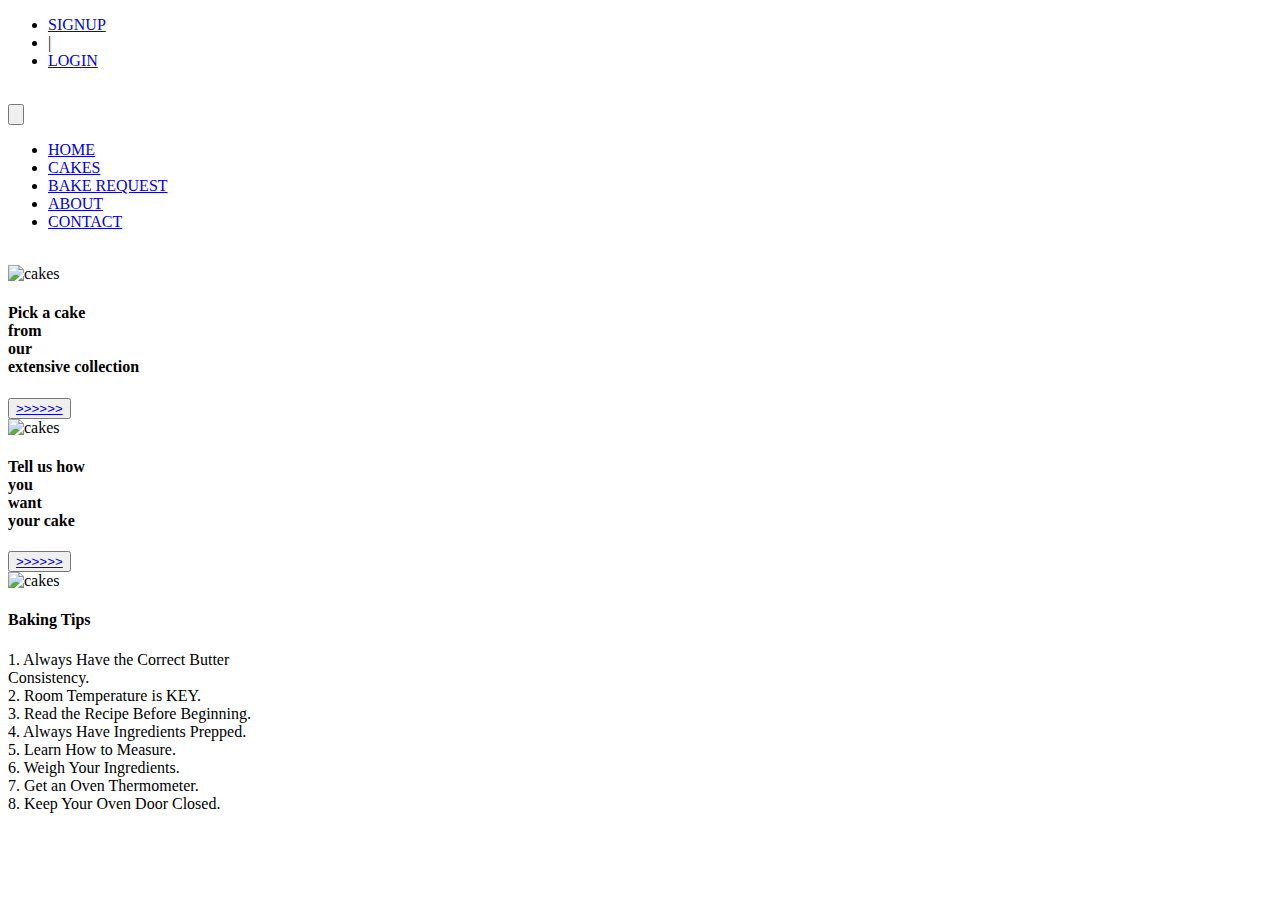
==== index.html @ 93b6d629 "Add files via upload" ====
<!DOCTYPE html>
<html lang="en">
<head>
    <meta charset="UTF-8">
    <meta name="viewport" content="width=device-width, initial-scale=1.0">
    <title>Bacakes</title>
    <link rel="stylesheet" href="css/style.css">
    <script src="javascript/script.js"></script>
    
</head>
<body>
    <div class="top">
        <div class="user">
            <ul>
                <li><a class="signup" href="#">SIGNUP</a></li>
                <li>|</li>
                <li><a class="login" href="#">LOGIN</a></li>
            </ul>
        </div>
    </div>
    <div class="header">
        <div  class="logo">
            <a href="index.html"><img src="logos/black .png" alt=""></a>
        </div>
        <div class="open-menu">
            <button onclick="menuFunction()"><img src="icons/open-menu.png" alt=""></button>
        </div>
            <nav class="main-menu" id="myMenu">
            <ul>
                <li><a href="index.html">HOME</a></li>
                <li><a href="cakes.html">CAKES</a></li>
                <li><a href="#">BAKE REQUEST</a></li>
                <li><a href="#">ABOUT</a></li>
                <li><a href="#">CONTACT</a></li>
                
            </ul>
        </nav>
    </div>
    <div class="clear"></div>
    <div class="wrapper">
        <div class="main-att">
        <div class="cakepic">
            <a href="#"><img src="images/Cake promo shot.jpg" alt=""></a>
        </div>
        </div>
        <div class="sub-att">
            <div class="columns cakes">
                <img class="image" src="images/cakes/cake 1.jpg" alt="cakes">
                <div class="text">
                    <h4>Pick a cake <br> from <br> our 
                        <br> extensive collection
                    </h4>
                    <button><a href="#">>>>>>></a></button>
                </div>
            </div>
            <div class="columns bake-request">
                <img class="image" src="images/cakes/cake 2.jpg" alt="cakes">
                <div class="text">
                    <h4>Tell us how <br> you <br> want
                     <br> your cake
                    </h4>
                    <button><a href="#">>>>>>></a></button>
                </div>
            </div>
            <div class="columns baking-tips">
                <img class="image" src="images/cakes/cake 3.jpg" alt="cakes">
                <div class="text">
                    <h4>Baking Tips</h4>
                    <p>
                        1. Always Have the Correct Butter <br>
                            Consistency. <br>
                        2. Room Temperature is KEY. <br>
                        3. Read the Recipe Before Beginning. <br>
                        4. Always Have Ingredients Prepped. <br>
                        5. Learn How to Measure. <br>
                        6. Weigh Your Ingredients. <br>
                        7. Get an Oven Thermometer. <br>
                        8. Keep Your Oven Door Closed. <br>
                    </p>
                </div>
                
                
            </div>
        </div>
        <div class="clear"></div>

        <footer>
            
        </footer>

    </div>




</body>
</html>
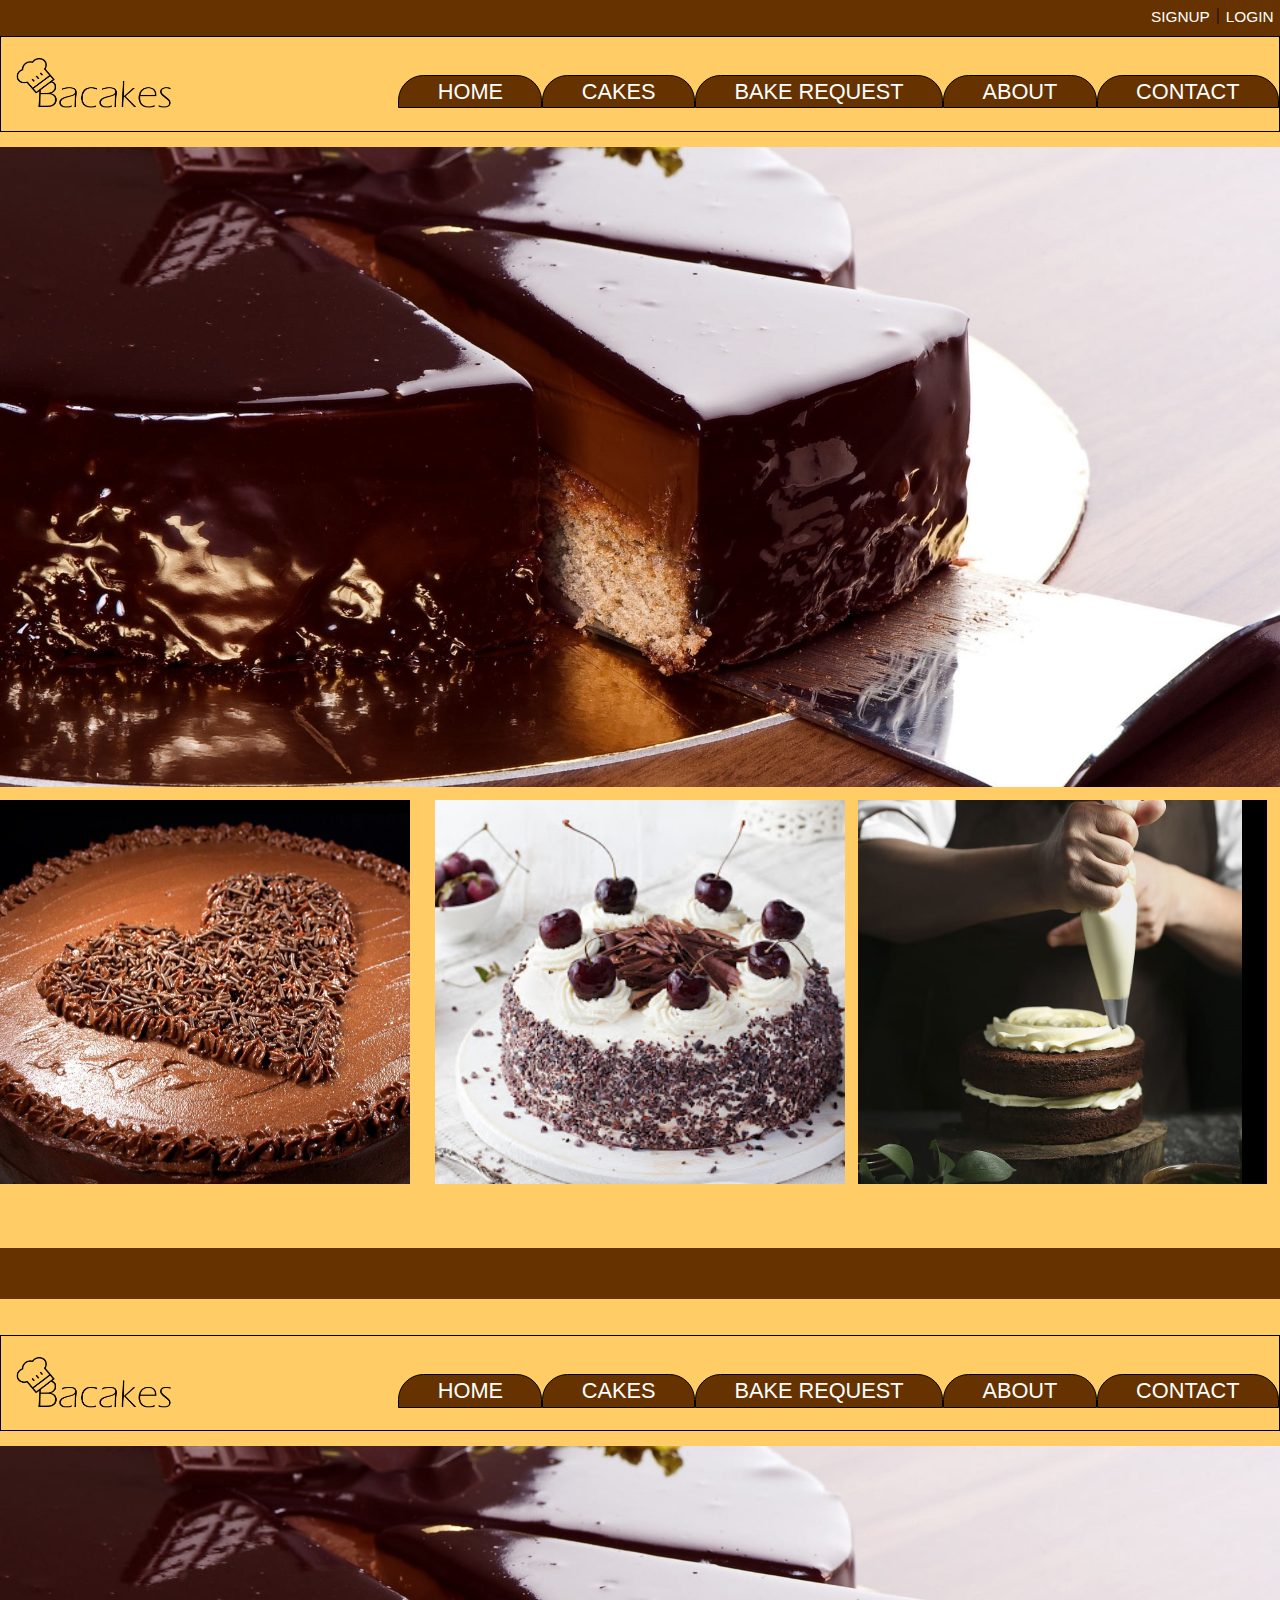
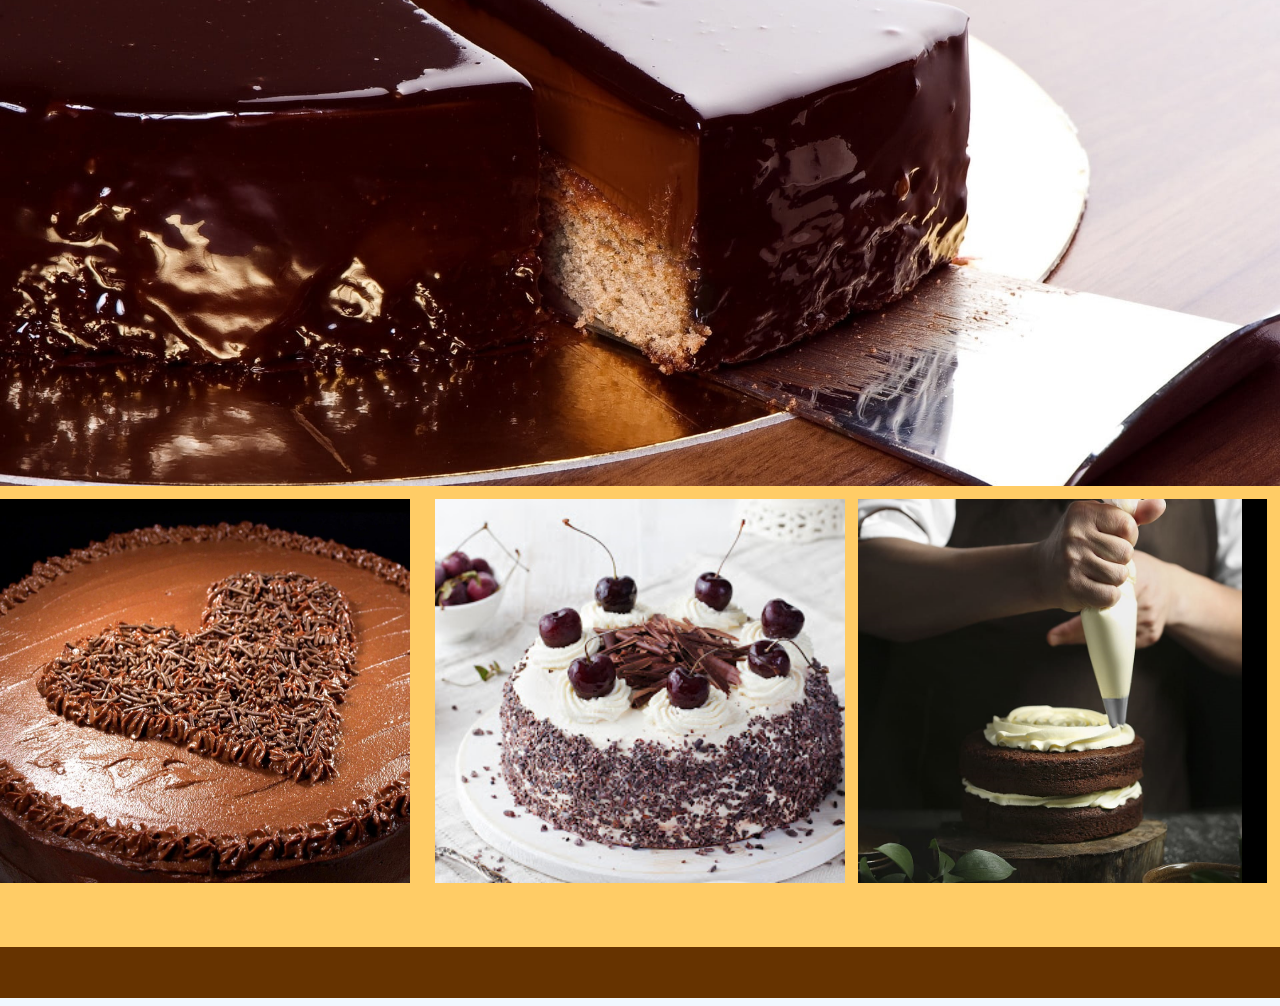
==== commit 1048a5d3: "Update index.html" ====
--- a/index.html
+++ b/index.html
@@ -1,4 +1,5 @@
 <!DOCTYPE html>
+<html lang="en"><!DOCTYPE html>
 <html lang="en">
 <head>
     <meta charset="UTF-8">
@@ -94,4 +95,99 @@
 
 
 </body>
-</html>+</html>
+<head>
+    <meta charset="UTF-8">
+    <meta name="viewport" content="width=device-width, initial-scale=1.0">
+    <title>Bacakes</title>
+    <link rel="stylesheet" href="css/style.css">
+    <script src="javascript/script.js"></script>
+    
+</head>
+<body>
+    <div class="top">
+        <div class="user">
+            <ul>
+                <li><a class="signup" href="#">SIGNUP</a></li>
+                <li>|</li>
+                <li><a class="login" href="#">LOGIN</a></li>
+            </ul>
+        </div>
+    </div>
+    <div class="header">
+        <div  class="logo">
+            <a href="index.html"><img src="logos/black .png" alt=""></a>
+        </div>
+        <div class="open-menu">
+            <button onclick="menuFunction()"><img src="icons/open-menu.png" alt=""></button>
+        </div>
+            <nav class="main-menu" id="myMenu">
+            <ul>
+                <li><a href="index.html">HOME</a></li>
+                <li><a href="cakes.html">CAKES</a></li>
+                <li><a href="#">BAKE REQUEST</a></li>
+                <li><a href="#">ABOUT</a></li>
+                <li><a href="#">CONTACT</a></li>
+                
+            </ul>
+        </nav>
+    </div>
+    <div class="clear"></div>
+    <div class="wrapper">
+        <div class="main-att">
+        <div class="cakepic">
+            <a href="#"><img src="images/Cake promo shot.jpg" alt=""></a>
+        </div>
+        </div>
+        <div class="sub-att">
+            <div class="columns cakes">
+                <img class="image" src="images/cakes/cake 1.jpg" alt="cakes">
+                <div class="text">
+                    <h4>Pick a cake <br> from <br> our 
+                        <br> extensive collection
+                    </h4>
+                    <button><a href="#">>>>>>></a></button>
+                </div>
+            </div>
+            <div class="columns bake-request">
+                <img class="image" src="images/cakes/cake 2.jpg" alt="cakes">
+                <div class="text">
+                    <h4>Tell us how <br> you <br> want
+                     <br> your cake
+                    </h4>
+                    <button><a href="#">>>>>>></a></button>
+                </div>
+            </div>
+            <div class="columns baking-tips">
+                <img class="image" src="images/cakes/cake 3.jpg" alt="cakes">
+                <div class="text">
+                    <h4>Baking Tips</h4>
+                    <p>
+                        1. Always Have the Correct Butter <br>
+                            Consistency. <br>
+                        2. Room Temperature is KEY. <br>
+                        3. Read the Recipe Before Beginning. <br>
+                        4. Always Have Ingredients Prepped. <br>
+                        5. Learn How to Measure. <br>
+                        6. Weigh Your Ingredients. <br>
+                        7. Get an Oven Thermometer. <br>
+                        8. Keep Your Oven Door Closed. <br>
+                    </p>
+                </div>
+                
+                
+            </div>
+        </div>
+        <div class="clear"></div>
+
+        <footer>
+            
+        </footer>
+
+    </div>
+
+
+
+
+</body>
+</html>
--- a/css/style.css
+++ b/css/style.css
@@ -0,0 +1,645 @@
+* {
+    background-color: aliceblue;
+    box-sizing: border-box;
+}
+
+@font-face {
+    font-family: Mycomicsans;
+    src: url(fonts/comic_sans_MS.woff);
+ }
+
+ .clear {
+     clear: both;
+ }
+
+body {
+    background-color: #ffcc66;
+    width: 100vw;
+    height: fit-content;
+    margin-left: auto;
+    margin-right: auto;
+    margin-top: 0vw;
+}
+
+.top {
+    background-color: #663300;
+    width: 100vw;
+    height: 2.8vw;
+    top: 0vw;
+    position: absolute;
+    align-items: center;
+}
+
+.header {
+    height: 7.5vw;
+    width: 100vw;
+    border: 0.1vw solid black;
+    background-color: #ffcc66;
+    display: flex;
+    position: relative;
+    top: 2.8vw;
+    align-items: center;
+}
+
+.logo {
+    width: 12.4vw;
+    height: 4.3vw;
+    overflow: hidden;
+    float: left;
+    align-items: center;
+    margin-left: 1vw;
+}
+
+.logo a img {
+    width: 12.4vw;
+    height: 4.3vw;
+    background-color: #ffcc66;
+}
+
+.open-menu {
+    display: none;
+}
+
+.main-menu {
+    width: fit-content;
+    position: absolute;
+    right: 0vw;
+    background-color: transparent;
+    padding: 0vw;
+    align-items: center;
+}
+
+.main-menu ul {
+background-color: transparent;
+width: max-content;
+padding: 0vw 0vw;
+border-radius: 0.5vw;
+align-items: center;
+}
+
+.main-menu ul li {
+list-style-type: none;
+float: left;
+background-color: transparent;
+align-items: center;
+position: relative;
+
+}
+
+.main-menu ul li a {
+    text-decoration: none;
+    padding: 0.2vw 3vw;
+    background-color: transparent;
+    font-size: 1.7vw;
+    font-family: Arial, Helvetica, sans-serif;
+    color: white;
+    position: relative;
+    display: block;
+    border: 0.1vw solid black;
+    background-color: #663300;
+    border-radius: 2vw 2vw 0vw 0vw;
+}
+
+.main-menu ul li a:hover {
+    opacity: 0.9;
+}
+
+
+.user {
+    background-color: transparent;
+    position: absolute;
+    width: 100vw;
+    height: 2.8vw;
+    padding: 0vw;
+    top: 0vw;
+    align-items: center;
+}
+
+.user ul {
+    background-color: inherit;
+    margin-top: 0vw;
+    position: relative;
+    float: right;
+    
+}
+
+
+.user ul li {
+    float: left;
+    list-style-type: none;
+    background-color: inherit;
+    position: relative;
+    padding-top: 0.5vw;
+    
+}
+
+.user ul li a {
+    font-size: 1.2vw;
+    text-decoration: none;
+    padding-top: 0.1vw ;
+    padding-bottom: 0.1vw;
+    padding-left: 0.5vw;
+    padding-right: 0.5vw;
+    background-color: transparent;
+    color: white;
+    font-family: Arial, Helvetica, sans-serif;
+    display: block;
+}
+
+
+.wrapper {
+    background-color: transparent;
+    width: 100vw;
+    height: fit-content;
+    margin-top: 4vw;
+}
+
+.main-att {
+    background-color: black;
+    width: 100vw;
+    height: 50vw;
+    overflow: hidden;
+}
+
+.wrapper .main-att .cakepic a img {
+    width: 100vw;
+}
+
+.sub-att {
+    width: 100vw;
+    height: fit-content;
+    background-color: white;    
+    margin-top: 1vw;
+    padding-left: 0vw;
+    padding-right: 0vw;
+}
+
+.sub-att .columns {
+    width: 32vw;
+    height: 30vw;
+    background-color: black;
+    float: left;
+    overflow: hidden;
+    position: relative;
+}
+
+.sub-att .columns .image {
+    display: block;
+    width: auto;
+    height: 100%;
+}
+
+.sub-att .cakes {
+    margin-right: 1vw;
+    margin-left: 0vw;
+}
+
+.sub-att .bake-request {
+    margin-right: 1vw;
+    margin-left: 1vw;
+}
+
+.sub-att .columns .text {
+    text-align: center;
+    vertical-align: middle;
+    margin-top: 2vw;
+    margin-bottom: auto;
+    background-color: transparent;
+    opacity: 0.8;
+    transform: scale(0);
+    transition: .3s ease;
+    cursor: pointer;
+    width: 100%;
+    height: 100%;
+    position: absolute;
+    bottom: 0;
+    left: 0;
+    right: 0;
+    top: 0;
+}
+
+.sub-att .columns:hover .text {
+    transform: scale(1);
+}
+
+.sub-att .columns:hover .image {
+    opacity: 0.2;
+}
+
+.sub-att .columns .text h4 {
+    color: white;
+    background-color: transparent;
+    font-size: 2.6vw;
+}
+
+.sub-att .columns .text button {
+    width: 8.2vw;
+    height: 3vw;
+    margin-top: -1vw;
+    background-color: #ffcc66;
+    box-shadow: 0.1vw 0.1vw #663300;
+    border: 0.1vw solid #663300;
+}
+
+.sub-att .columns .text button a {
+    text-decoration: none;
+    color: white;
+    background-color: transparent;
+    text-decoration: solid;
+    font-size: 1.1vw;
+    padding-left: 0.5vw;
+    padding-right: 0.5vw;
+    display: block;
+}
+
+.sub-att .columns .text p {
+    color: white;
+    background-color: transparent;
+    font-size: 1vw;
+    line-height: 2vw;
+}
+
+.sub-att .baking-tips .text {
+    margin-top: 0vw;
+}
+
+footer {
+    height: 4vw;
+    width: 100vw;
+    background-color: #663300;
+    position: relative;
+    margin-top: 5vw;
+
+}
+
+.wrapper h3 {
+    text-align: center;
+    padding-top: 2vw;
+}
+
+.wrapper .cake {
+    height: 30vw;
+    width: 31.3333333vw;    
+    margin: 1vw;
+    float: left;
+    display: block;
+    position: relative;
+    background-color: #663300;
+}
+
+
+
+
+
+
+
+
+
+
+
+
+
+
+
+
+
+
+
+
+
+
+
+
+
+
+
+
+
+
+
+
+
+
+
+
+
+
+
+
+
+
+
+@media only screen and (max-width:620px) {
+    /*  For mobile phones:*/
+    * {
+        background-color: aliceblue;
+        box-sizing: border-box;
+    }
+    
+    @font-face {
+        font-family: Mycomicsans;
+        src: url(fonts/comic_sans_MS.woff);
+     }
+    
+     .clear {
+         clear: both;
+     }
+    
+    body {
+        background-color: #ffcc66;
+        width: 100vw;
+        height: fit-content;
+        margin-left: auto;
+        margin-right: auto;
+        margin-top: 0vw;
+    }
+    
+    .top {
+        background-color: #663300;
+        width: 100vw;
+        height: 5.3vw;
+        top: 0vw;
+        position: absolute;
+        align-items: center;
+        display: block;
+    }
+
+    .user {
+        background-color: transparent;
+        position: absolute;
+        width: 100vw;
+        height: 5.3vw;
+        padding: 0vw 0vw 1vw 0vw;
+        top: 0vw;
+        align-items: center;
+    }
+    
+    .user ul {
+        background-color: inherit;
+        margin-top: 0vw;
+        position: relative;
+        float: right;
+        
+    }
+    
+    
+    .user ul li {
+        float: left;
+        list-style-type: none;
+        background-color: inherit;
+        position: relative;
+        padding-bottom: 0.5vw;
+        
+    }
+    
+    .user ul li a {
+        font-size: 3vw;
+        height: 5.3vw;
+        text-decoration: none;
+        padding-top: 0.2vw ;
+        padding-bottom: 0.2vw;
+        padding-left: 0.5vw;
+        padding-right: 0.5vw;
+        background-color: transparent;
+        color: white;
+        font-family: Arial, Helvetica, sans-serif;
+        display: block;
+    }
+    
+    .user ul li a.signup {
+        border-right: none;
+    }
+    
+    .user ul li a.login {
+        border-left: none;
+    }
+    
+    .header {
+        height: 12.3vw;
+        width: 100vw;
+        border: none;
+        border-bottom: 0.1vw solid black;
+        background-color: #ffcc66;
+        display: block;
+        position: relative;
+        top: 5.3vw;
+        align-items: center;
+    }
+    
+    .logo {
+        width: 22.3vw;
+        height: 7.7vw;
+        overflow: hidden;
+        float: left;
+        align-items: center;
+        margin-left: 1vw;
+    }
+    
+    .logo a img {
+        width: 22.3vw;
+        height: 7.7vw;
+        background-color: #ffcc66;
+    }
+
+    .open-menu {
+        display: block;
+        align-content: center;
+    }
+
+    .open-menu button {
+        float: right;
+        margin-top: 2vw;
+        margin-bottom: 2vw;
+        background-color: transparent;
+        border: none;
+        cursor: pointer;
+    }
+    
+    .open-menu button img {
+        width: 9.9vw;
+        height: 7.5vw;
+        background-color: transparent;
+        
+    }
+
+    .main-menu {
+        display: none;
+        width: 100vw;
+        height: 100%;
+        position: absolute;
+        right: 0vw;
+        padding: 0vw;
+        align-items: center;
+        z-index: 1;
+        margin-top: 10vw;
+    }
+    
+    .main-menu ul {
+    
+    width: 100vw;
+        height: 100vw;
+    padding: 0vw 0vw;
+    align-items: center;
+    }
+    
+    .main-menu ul li {
+    list-style-type: none;
+    float: left;
+    background-color: transparent;
+    align-items: center;
+    position: relative;
+    width: 100vw;
+    height: 20vw;
+    background-color: #663300;
+    opacity: 0.8;
+    }
+    
+    .main-menu ul li:hover {
+        background-color: #663300;
+        opacity: 1;
+    }
+
+
+    .main-menu ul li a {
+        text-decoration: none;
+        padding: 5vw 3vw;
+        text-align: center;
+        font-size: 7.2vw;
+        position: relative;
+        display: block;
+        border: 0vw solid black;
+        border-bottom: 0.1vw solid black;
+        background-color: transparent;
+        border-radius: 0vw;
+        height: 20vw;
+        
+    }
+
+    .show {display:block;}
+    
+
+    
+    .wrapper {
+        background-color: transparent;
+        width: 100vw;
+        height: fit-content;
+        margin-top: 7vw;
+        display: block;
+        position: relative;
+    }
+    
+    .main-att {
+        background-color: black;
+        width: 100vw;
+        height: 55.5vw;
+        overflow: hidden;
+    }
+    
+    .wrapper .main-att .cakepic a img {
+        width: 100vw;
+    }
+    
+    .sub-att {
+        width: 100vw;
+        height: fit-content;
+        background-color: white;    
+        margin-top: 1vw;
+        padding-left: 5vw;
+        padding-right: 5vw;
+        
+    }
+    
+    .sub-att .columns {
+        width: 90vw;
+        height: 90vw;
+        background-color: black;
+        overflow: hidden;
+        margin-bottom: 1vw;
+    }
+
+    .sub-att .columns .image {
+        display: block;
+        width: auto;
+        height: 100%;
+        opacity: 0.5;
+    }
+    
+    .sub-att .cakes {
+        margin-right: 0vw;
+        margin-left: 0vw;
+    }
+    
+    .sub-att .bake-request {
+        margin-right: 0vw;
+        margin-left: 0vw;
+    }
+    
+    .sub-att .columns .text {
+        text-align: center;
+        vertical-align: middle;
+        margin-top: 18vw;
+        margin-bottom: auto;
+        background-color: transparent;
+        transform: scale(1);
+        cursor: pointer;
+        width: 100%;
+        height: 100%;
+        position: absolute;
+        bottom: 0;
+        left: 0;
+        right: 0;
+        top: 0;
+    }
+    
+    .sub-att .columns .text h4 {
+        color: white;
+        background-color: transparent;
+        font-size: 7.2vw;
+    }
+    
+    .sub-att .columns .text button {
+        width: 50vw;
+        height: 10vw;
+        margin-top: -1vw;
+        background-color: #ffcc66;
+        box-shadow: 0.1vw 0.1vw #663300;
+        border: 1vw solid #663300;
+        padding-bottom: 1vw;
+    }
+
+    .sub-att .columns .text button a {
+        text-decoration: none;
+        color: white;
+        background-color: transparent;
+        text-decoration: solid;
+        font-size: 4.3vw;
+        padding-left: 12vw;
+        padding-right: 12vw;
+    }
+    
+    .sub-att .columns .text p {
+        color: white;
+        background-color: transparent;
+        font-size: 3.6vw;
+        line-height: 6vw;
+    }
+    
+    .sub-att .baking-tips .text {
+        margin-top: 2vw;
+    }
+    
+    footer {
+        height: 10vw;
+        width: 100vw;
+        background-color: #663300;
+        position: relative;
+        margin-top: 5vw;
+    }
+    
+
+
+
+
+
+
+}--- a/css/style.css
+++ b/css/style.css
@@ -0,0 +1,645 @@
+* {
+    background-color: aliceblue;
+    box-sizing: border-box;
+}
+
+@font-face {
+    font-family: Mycomicsans;
+    src: url(fonts/comic_sans_MS.woff);
+ }
+
+ .clear {
+     clear: both;
+ }
+
+body {
+    background-color: #ffcc66;
+    width: 100vw;
+    height: fit-content;
+    margin-left: auto;
+    margin-right: auto;
+    margin-top: 0vw;
+}
+
+.top {
+    background-color: #663300;
+    width: 100vw;
+    height: 2.8vw;
+    top: 0vw;
+    position: absolute;
+    align-items: center;
+}
+
+.header {
+    height: 7.5vw;
+    width: 100vw;
+    border: 0.1vw solid black;
+    background-color: #ffcc66;
+    display: flex;
+    position: relative;
+    top: 2.8vw;
+    align-items: center;
+}
+
+.logo {
+    width: 12.4vw;
+    height: 4.3vw;
+    overflow: hidden;
+    float: left;
+    align-items: center;
+    margin-left: 1vw;
+}
+
+.logo a img {
+    width: 12.4vw;
+    height: 4.3vw;
+    background-color: #ffcc66;
+}
+
+.open-menu {
+    display: none;
+}
+
+.main-menu {
+    width: fit-content;
+    position: absolute;
+    right: 0vw;
+    background-color: transparent;
+    padding: 0vw;
+    align-items: center;
+}
+
+.main-menu ul {
+background-color: transparent;
+width: max-content;
+padding: 0vw 0vw;
+border-radius: 0.5vw;
+align-items: center;
+}
+
+.main-menu ul li {
+list-style-type: none;
+float: left;
+background-color: transparent;
+align-items: center;
+position: relative;
+
+}
+
+.main-menu ul li a {
+    text-decoration: none;
+    padding: 0.2vw 3vw;
+    background-color: transparent;
+    font-size: 1.7vw;
+    font-family: Arial, Helvetica, sans-serif;
+    color: white;
+    position: relative;
+    display: block;
+    border: 0.1vw solid black;
+    background-color: #663300;
+    border-radius: 2vw 2vw 0vw 0vw;
+}
+
+.main-menu ul li a:hover {
+    opacity: 0.9;
+}
+
+
+.user {
+    background-color: transparent;
+    position: absolute;
+    width: 100vw;
+    height: 2.8vw;
+    padding: 0vw;
+    top: 0vw;
+    align-items: center;
+}
+
+.user ul {
+    background-color: inherit;
+    margin-top: 0vw;
+    position: relative;
+    float: right;
+    
+}
+
+
+.user ul li {
+    float: left;
+    list-style-type: none;
+    background-color: inherit;
+    position: relative;
+    padding-top: 0.5vw;
+    
+}
+
+.user ul li a {
+    font-size: 1.2vw;
+    text-decoration: none;
+    padding-top: 0.1vw ;
+    padding-bottom: 0.1vw;
+    padding-left: 0.5vw;
+    padding-right: 0.5vw;
+    background-color: transparent;
+    color: white;
+    font-family: Arial, Helvetica, sans-serif;
+    display: block;
+}
+
+
+.wrapper {
+    background-color: transparent;
+    width: 100vw;
+    height: fit-content;
+    margin-top: 4vw;
+}
+
+.main-att {
+    background-color: black;
+    width: 100vw;
+    height: 50vw;
+    overflow: hidden;
+}
+
+.wrapper .main-att .cakepic a img {
+    width: 100vw;
+}
+
+.sub-att {
+    width: 100vw;
+    height: fit-content;
+    background-color: white;    
+    margin-top: 1vw;
+    padding-left: 0vw;
+    padding-right: 0vw;
+}
+
+.sub-att .columns {
+    width: 32vw;
+    height: 30vw;
+    background-color: black;
+    float: left;
+    overflow: hidden;
+    position: relative;
+}
+
+.sub-att .columns .image {
+    display: block;
+    width: auto;
+    height: 100%;
+}
+
+.sub-att .cakes {
+    margin-right: 1vw;
+    margin-left: 0vw;
+}
+
+.sub-att .bake-request {
+    margin-right: 1vw;
+    margin-left: 1vw;
+}
+
+.sub-att .columns .text {
+    text-align: center;
+    vertical-align: middle;
+    margin-top: 2vw;
+    margin-bottom: auto;
+    background-color: transparent;
+    opacity: 0.8;
+    transform: scale(0);
+    transition: .3s ease;
+    cursor: pointer;
+    width: 100%;
+    height: 100%;
+    position: absolute;
+    bottom: 0;
+    left: 0;
+    right: 0;
+    top: 0;
+}
+
+.sub-att .columns:hover .text {
+    transform: scale(1);
+}
+
+.sub-att .columns:hover .image {
+    opacity: 0.2;
+}
+
+.sub-att .columns .text h4 {
+    color: white;
+    background-color: transparent;
+    font-size: 2.6vw;
+}
+
+.sub-att .columns .text button {
+    width: 8.2vw;
+    height: 3vw;
+    margin-top: -1vw;
+    background-color: #ffcc66;
+    box-shadow: 0.1vw 0.1vw #663300;
+    border: 0.1vw solid #663300;
+}
+
+.sub-att .columns .text button a {
+    text-decoration: none;
+    color: white;
+    background-color: transparent;
+    text-decoration: solid;
+    font-size: 1.1vw;
+    padding-left: 0.5vw;
+    padding-right: 0.5vw;
+    display: block;
+}
+
+.sub-att .columns .text p {
+    color: white;
+    background-color: transparent;
+    font-size: 1vw;
+    line-height: 2vw;
+}
+
+.sub-att .baking-tips .text {
+    margin-top: 0vw;
+}
+
+footer {
+    height: 4vw;
+    width: 100vw;
+    background-color: #663300;
+    position: relative;
+    margin-top: 5vw;
+
+}
+
+.wrapper h3 {
+    text-align: center;
+    padding-top: 2vw;
+}
+
+.wrapper .cake {
+    height: 30vw;
+    width: 31.3333333vw;    
+    margin: 1vw;
+    float: left;
+    display: block;
+    position: relative;
+    background-color: #663300;
+}
+
+
+
+
+
+
+
+
+
+
+
+
+
+
+
+
+
+
+
+
+
+
+
+
+
+
+
+
+
+
+
+
+
+
+
+
+
+
+
+
+
+
+
+@media only screen and (max-width:620px) {
+    /*  For mobile phones:*/
+    * {
+        background-color: aliceblue;
+        box-sizing: border-box;
+    }
+    
+    @font-face {
+        font-family: Mycomicsans;
+        src: url(fonts/comic_sans_MS.woff);
+     }
+    
+     .clear {
+         clear: both;
+     }
+    
+    body {
+        background-color: #ffcc66;
+        width: 100vw;
+        height: fit-content;
+        margin-left: auto;
+        margin-right: auto;
+        margin-top: 0vw;
+    }
+    
+    .top {
+        background-color: #663300;
+        width: 100vw;
+        height: 5.3vw;
+        top: 0vw;
+        position: absolute;
+        align-items: center;
+        display: block;
+    }
+
+    .user {
+        background-color: transparent;
+        position: absolute;
+        width: 100vw;
+        height: 5.3vw;
+        padding: 0vw 0vw 1vw 0vw;
+        top: 0vw;
+        align-items: center;
+    }
+    
+    .user ul {
+        background-color: inherit;
+        margin-top: 0vw;
+        position: relative;
+        float: right;
+        
+    }
+    
+    
+    .user ul li {
+        float: left;
+        list-style-type: none;
+        background-color: inherit;
+        position: relative;
+        padding-bottom: 0.5vw;
+        
+    }
+    
+    .user ul li a {
+        font-size: 3vw;
+        height: 5.3vw;
+        text-decoration: none;
+        padding-top: 0.2vw ;
+        padding-bottom: 0.2vw;
+        padding-left: 0.5vw;
+        padding-right: 0.5vw;
+        background-color: transparent;
+        color: white;
+        font-family: Arial, Helvetica, sans-serif;
+        display: block;
+    }
+    
+    .user ul li a.signup {
+        border-right: none;
+    }
+    
+    .user ul li a.login {
+        border-left: none;
+    }
+    
+    .header {
+        height: 12.3vw;
+        width: 100vw;
+        border: none;
+        border-bottom: 0.1vw solid black;
+        background-color: #ffcc66;
+        display: block;
+        position: relative;
+        top: 5.3vw;
+        align-items: center;
+    }
+    
+    .logo {
+        width: 22.3vw;
+        height: 7.7vw;
+        overflow: hidden;
+        float: left;
+        align-items: center;
+        margin-left: 1vw;
+    }
+    
+    .logo a img {
+        width: 22.3vw;
+        height: 7.7vw;
+        background-color: #ffcc66;
+    }
+
+    .open-menu {
+        display: block;
+        align-content: center;
+    }
+
+    .open-menu button {
+        float: right;
+        margin-top: 2vw;
+        margin-bottom: 2vw;
+        background-color: transparent;
+        border: none;
+        cursor: pointer;
+    }
+    
+    .open-menu button img {
+        width: 9.9vw;
+        height: 7.5vw;
+        background-color: transparent;
+        
+    }
+
+    .main-menu {
+        display: none;
+        width: 100vw;
+        height: 100%;
+        position: absolute;
+        right: 0vw;
+        padding: 0vw;
+        align-items: center;
+        z-index: 1;
+        margin-top: 10vw;
+    }
+    
+    .main-menu ul {
+    
+    width: 100vw;
+        height: 100vw;
+    padding: 0vw 0vw;
+    align-items: center;
+    }
+    
+    .main-menu ul li {
+    list-style-type: none;
+    float: left;
+    background-color: transparent;
+    align-items: center;
+    position: relative;
+    width: 100vw;
+    height: 20vw;
+    background-color: #663300;
+    opacity: 0.8;
+    }
+    
+    .main-menu ul li:hover {
+        background-color: #663300;
+        opacity: 1;
+    }
+
+
+    .main-menu ul li a {
+        text-decoration: none;
+        padding: 5vw 3vw;
+        text-align: center;
+        font-size: 7.2vw;
+        position: relative;
+        display: block;
+        border: 0vw solid black;
+        border-bottom: 0.1vw solid black;
+        background-color: transparent;
+        border-radius: 0vw;
+        height: 20vw;
+        
+    }
+
+    .show {display:block;}
+    
+
+    
+    .wrapper {
+        background-color: transparent;
+        width: 100vw;
+        height: fit-content;
+        margin-top: 7vw;
+        display: block;
+        position: relative;
+    }
+    
+    .main-att {
+        background-color: black;
+        width: 100vw;
+        height: 55.5vw;
+        overflow: hidden;
+    }
+    
+    .wrapper .main-att .cakepic a img {
+        width: 100vw;
+    }
+    
+    .sub-att {
+        width: 100vw;
+        height: fit-content;
+        background-color: white;    
+        margin-top: 1vw;
+        padding-left: 5vw;
+        padding-right: 5vw;
+        
+    }
+    
+    .sub-att .columns {
+        width: 90vw;
+        height: 90vw;
+        background-color: black;
+        overflow: hidden;
+        margin-bottom: 1vw;
+    }
+
+    .sub-att .columns .image {
+        display: block;
+        width: auto;
+        height: 100%;
+        opacity: 0.5;
+    }
+    
+    .sub-att .cakes {
+        margin-right: 0vw;
+        margin-left: 0vw;
+    }
+    
+    .sub-att .bake-request {
+        margin-right: 0vw;
+        margin-left: 0vw;
+    }
+    
+    .sub-att .columns .text {
+        text-align: center;
+        vertical-align: middle;
+        margin-top: 18vw;
+        margin-bottom: auto;
+        background-color: transparent;
+        transform: scale(1);
+        cursor: pointer;
+        width: 100%;
+        height: 100%;
+        position: absolute;
+        bottom: 0;
+        left: 0;
+        right: 0;
+        top: 0;
+    }
+    
+    .sub-att .columns .text h4 {
+        color: white;
+        background-color: transparent;
+        font-size: 7.2vw;
+    }
+    
+    .sub-att .columns .text button {
+        width: 50vw;
+        height: 10vw;
+        margin-top: -1vw;
+        background-color: #ffcc66;
+        box-shadow: 0.1vw 0.1vw #663300;
+        border: 1vw solid #663300;
+        padding-bottom: 1vw;
+    }
+
+    .sub-att .columns .text button a {
+        text-decoration: none;
+        color: white;
+        background-color: transparent;
+        text-decoration: solid;
+        font-size: 4.3vw;
+        padding-left: 12vw;
+        padding-right: 12vw;
+    }
+    
+    .sub-att .columns .text p {
+        color: white;
+        background-color: transparent;
+        font-size: 3.6vw;
+        line-height: 6vw;
+    }
+    
+    .sub-att .baking-tips .text {
+        margin-top: 2vw;
+    }
+    
+    footer {
+        height: 10vw;
+        width: 100vw;
+        background-color: #663300;
+        position: relative;
+        margin-top: 5vw;
+    }
+    
+
+
+
+
+
+
+}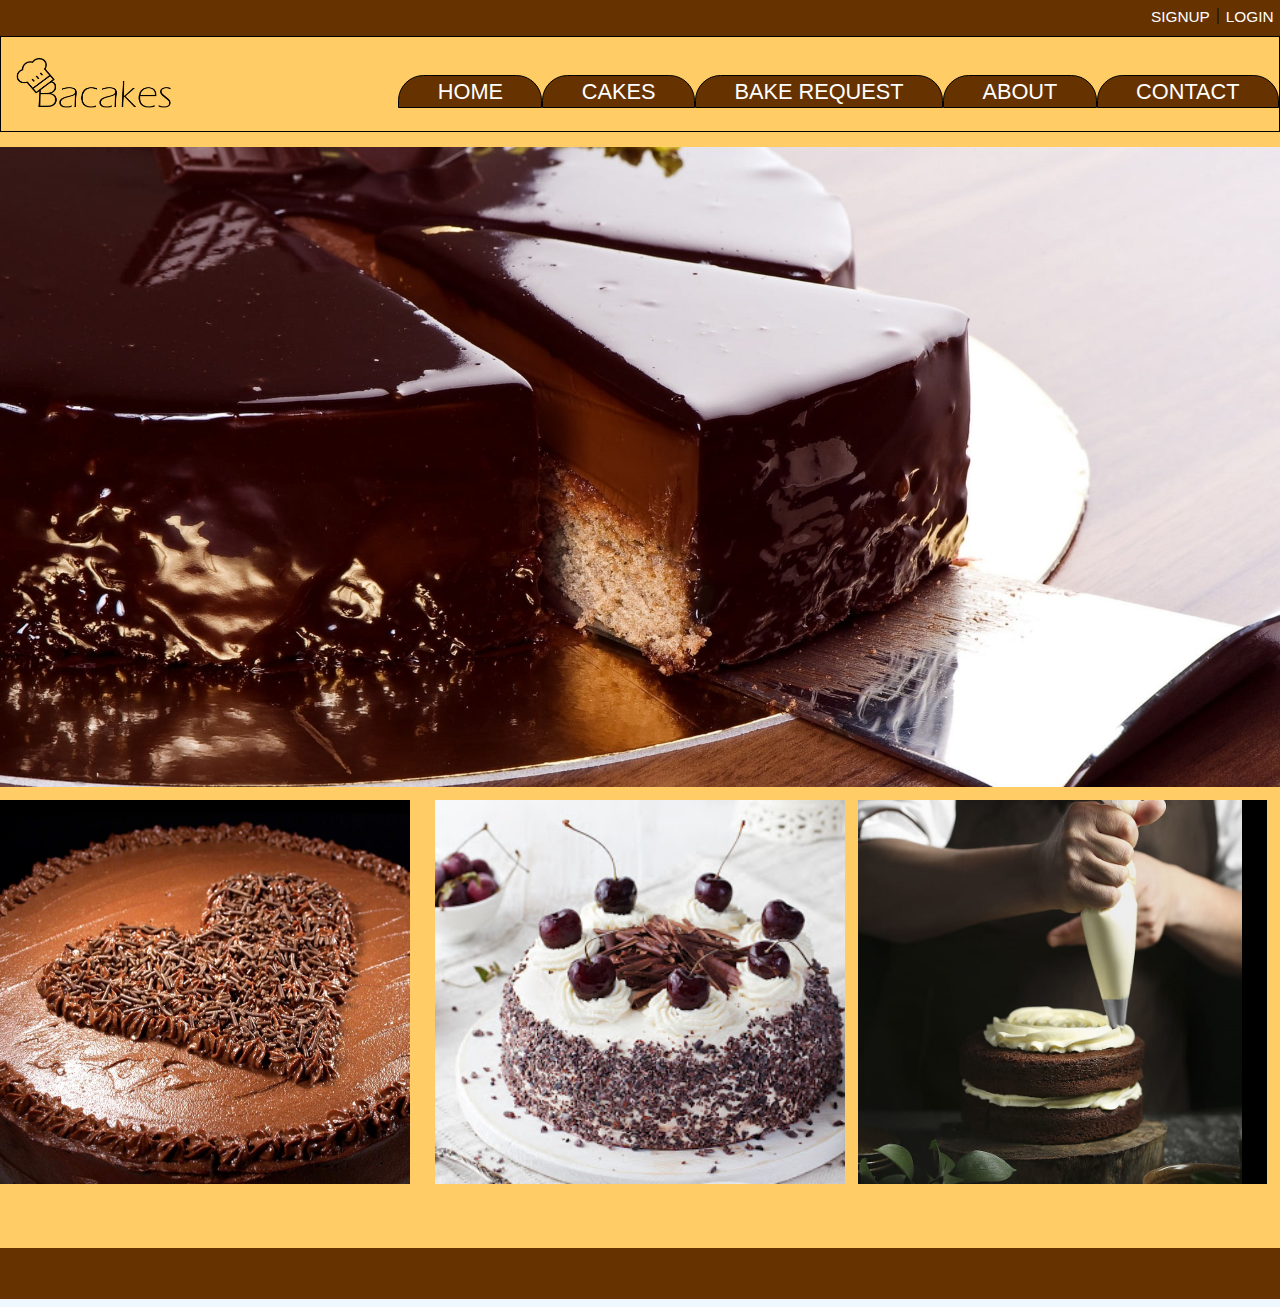
==== commit a78bb0d6: "Update index.html" ====
--- a/index.html
+++ b/index.html
@@ -1,5 +1,4 @@
 <!DOCTYPE html>
-<html lang="en"><!DOCTYPE html>
 <html lang="en">
 <head>
     <meta charset="UTF-8">
@@ -31,7 +30,7 @@
                 <li><a href="index.html">HOME</a></li>
                 <li><a href="cakes.html">CAKES</a></li>
                 <li><a href="#">BAKE REQUEST</a></li>
-                <li><a href="#">ABOUT</a></li>
+                <li><a href="about.html">ABOUT</a></li>
                 <li><a href="#">CONTACT</a></li>
                 
             </ul>
@@ -85,109 +84,14 @@
         </div>
         <div class="clear"></div>
 
-        <footer>
-            
-        </footer>
+        
 
     </div>
 
-
+    <footer>
+            
+    </footer>
 
 
 </body>
 </html>
-<head>
-    <meta charset="UTF-8">
-    <meta name="viewport" content="width=device-width, initial-scale=1.0">
-    <title>Bacakes</title>
-    <link rel="stylesheet" href="css/style.css">
-    <script src="javascript/script.js"></script>
-    
-</head>
-<body>
-    <div class="top">
-        <div class="user">
-            <ul>
-                <li><a class="signup" href="#">SIGNUP</a></li>
-                <li>|</li>
-                <li><a class="login" href="#">LOGIN</a></li>
-            </ul>
-        </div>
-    </div>
-    <div class="header">
-        <div  class="logo">
-            <a href="index.html"><img src="logos/black .png" alt=""></a>
-        </div>
-        <div class="open-menu">
-            <button onclick="menuFunction()"><img src="icons/open-menu.png" alt=""></button>
-        </div>
-            <nav class="main-menu" id="myMenu">
-            <ul>
-                <li><a href="index.html">HOME</a></li>
-                <li><a href="cakes.html">CAKES</a></li>
-                <li><a href="#">BAKE REQUEST</a></li>
-                <li><a href="#">ABOUT</a></li>
-                <li><a href="#">CONTACT</a></li>
-                
-            </ul>
-        </nav>
-    </div>
-    <div class="clear"></div>
-    <div class="wrapper">
-        <div class="main-att">
-        <div class="cakepic">
-            <a href="#"><img src="images/Cake promo shot.jpg" alt=""></a>
-        </div>
-        </div>
-        <div class="sub-att">
-            <div class="columns cakes">
-                <img class="image" src="images/cakes/cake 1.jpg" alt="cakes">
-                <div class="text">
-                    <h4>Pick a cake <br> from <br> our 
-                        <br> extensive collection
-                    </h4>
-                    <button><a href="#">>>>>>></a></button>
-                </div>
-            </div>
-            <div class="columns bake-request">
-                <img class="image" src="images/cakes/cake 2.jpg" alt="cakes">
-                <div class="text">
-                    <h4>Tell us how <br> you <br> want
-                     <br> your cake
-                    </h4>
-                    <button><a href="#">>>>>>></a></button>
-                </div>
-            </div>
-            <div class="columns baking-tips">
-                <img class="image" src="images/cakes/cake 3.jpg" alt="cakes">
-                <div class="text">
-                    <h4>Baking Tips</h4>
-                    <p>
-                        1. Always Have the Correct Butter <br>
-                            Consistency. <br>
-                        2. Room Temperature is KEY. <br>
-                        3. Read the Recipe Before Beginning. <br>
-                        4. Always Have Ingredients Prepped. <br>
-                        5. Learn How to Measure. <br>
-                        6. Weigh Your Ingredients. <br>
-                        7. Get an Oven Thermometer. <br>
-                        8. Keep Your Oven Door Closed. <br>
-                    </p>
-                </div>
-                
-                
-            </div>
-        </div>
-        <div class="clear"></div>
-
-        <footer>
-            
-        </footer>
-
-    </div>
-
-
-
-
-</body>
-</html>
--- a/css/style.css
+++ b/css/style.css
@@ -275,6 +275,8 @@
 .wrapper h3 {
     text-align: center;
     padding-top: 2vw;
+    background-color: transparent;
+    font-size: 2.2vw;
 }
 
 .wrapper .cake {
@@ -285,11 +287,39 @@
     display: block;
     position: relative;
     background-color: #663300;
-}
-
-
-
-
+    overflow: hidden;
+}
+
+.wrapper .cake img {
+    height: 100%;
+}
+
+.wrapper .cake .details {
+    position: absolute;
+    background-color: black;
+    opacity: 0.8;
+    z-index: 1;
+    width: 100%;
+    height: 20%;
+    bottom: 0;
+    right: 0;
+}
+
+.wrapper .cake .details .cakename {
+    float: left;
+    margin-left: 1vw;
+    background-color: transparent;
+    color: white;
+    font-size: 1.8vw;
+}
+
+.wrapper .cake .details .price {
+    float: right;
+    margin-right: 1vw;
+    background-color: transparent;
+    color: white;
+    font-size: 1.8vw;
+}
 
 
 
@@ -636,10 +666,60 @@
         margin-top: 5vw;
     }
     
-
-
-
-
-
-
-}+    .wrapper h3 {
+        text-align: center;
+        padding-top: 2vw;
+        background-color: transparent;
+        font-size: 3.3vw;
+    }
+    
+    .wrapper .cake {
+        height: 90vw;
+        width: 90vw;    
+        margin: 1vw 5vw;
+        float: left;
+        display: block;
+        position: relative;
+        background-color: #663300;
+        overflow: hidden;
+    }
+    
+    .wrapper .cake img {
+        height: 100%;
+    }
+    
+    .wrapper .cake .details {
+        position: absolute;
+        background-color: black;
+        opacity: 0.8;
+        z-index: 1;
+        width: 100%;
+        height: 20%;
+        bottom: 0;
+        right: 0;
+    }
+    
+    .wrapper .cake .details .cakename {
+        float: left;
+        margin-left: 1vw;
+        background-color: transparent;
+        color: white;
+        font-size: 5.8vw;
+    }
+    
+    .wrapper .cake .details .price {
+        float: right;
+        margin-right: 1vw;
+        background-color: transparent;
+        color: white;
+        font-size:  5.8vw;
+    }
+    
+    
+
+
+
+
+
+
+}
